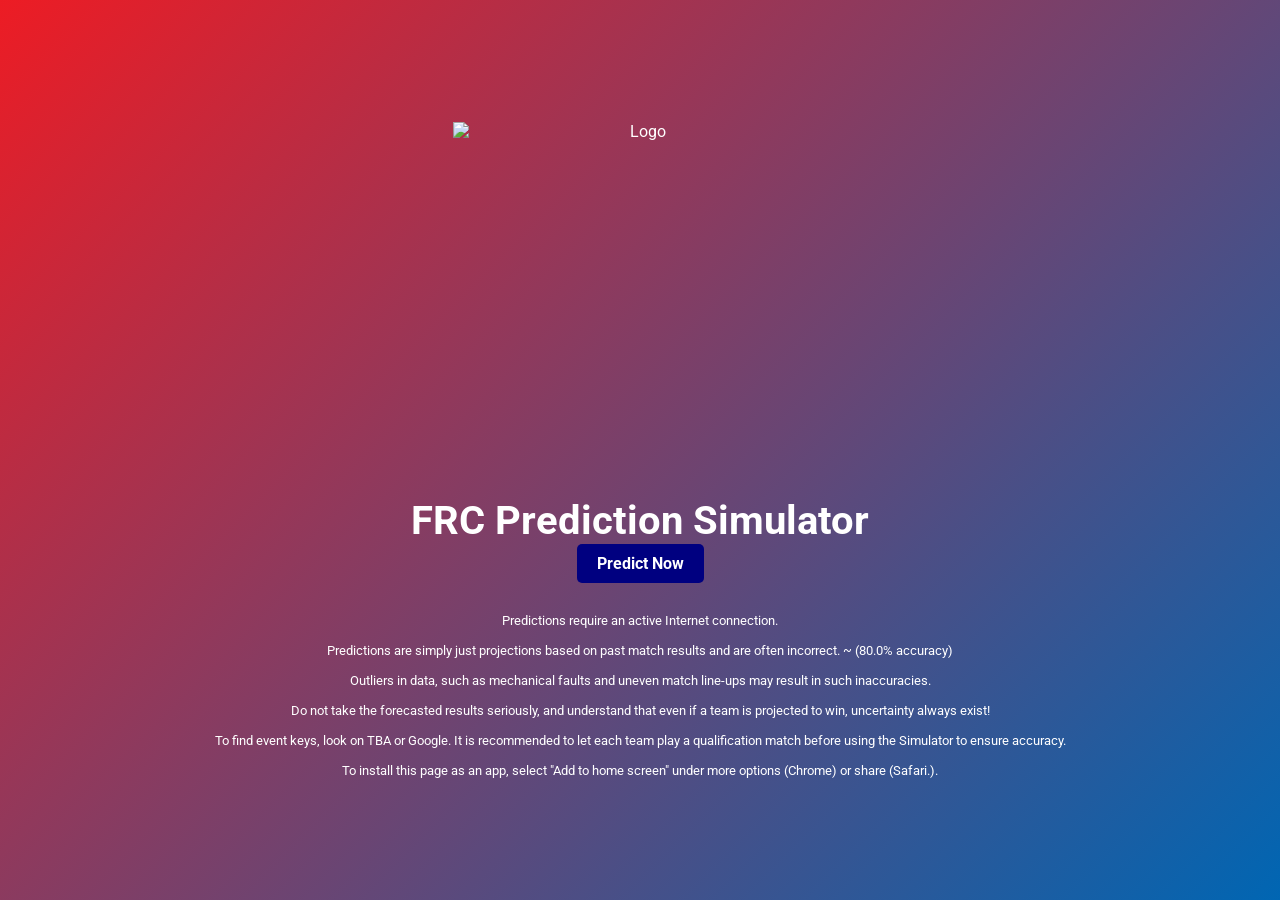
==== index.html @ 74345134 "Update index.html" ====
<!DOCTYPE html>
<html lang="en">
<head>
    <meta charset="UTF-8">
    <meta name="viewport" content="width=device-width, initial-scale=1.0">
    <title>FRC Prediction Simulator - Home</title>
    <link rel="stylesheet" href="style.css">
    <link rel="manifest" href="./manifest.json">
</head>
<body>
    <div class="hero">
        <img src="FRC Website Logo.png" width="375" height="375" alt="Logo">
        <h1 style="color: #ffffff; font-size: 2.5rem; margin-top: 0px;">FRC Prediction Simulator</h1>
        <a style="display: inline-block; padding: 10px 20px; background-color: #000080; color: white; text-decoration: none; border-radius: 5px; font-weight: bold;" href="sim.html" class="btn-link">Predict Now</a>
        <p style="color: #ffffff; font-size: 0.8rem; margin-top: 30px;">Predictions require an active Internet connection.</p>
        <p style="color: #ffffff; font-size: 0.8rem; margin-top: 15px;">Predictions are simply just projections based on past match results and are often incorrect. ~ (80.0% accuracy)</p>
        <p style="color: #ffffff; font-size: 0.8rem; margin-top: 15px;">Outliers in data, such as mechanical faults and uneven match line-ups may result in such inaccuracies.</p>
        <p style="color: #ffffff; font-size: 0.8rem; margin-top: 15px;">Do not take the forecasted results seriously, and understand that even if a team is projected to win, uncertainty always exist!</p>
        <p style="color: #ffffff; font-size: 0.8rem; margin-top: 15px;">To find event keys, look on TBA or Google. It is recommended to let each team play a qualification match before using the Simulator to ensure accuracy.</p>
        <p style="color: #ffffff; font-size: 0.8rem; margin-top: 15px;">To install this page as an app, select "Add to home screen" under more options (Chrome) or share (Safari.).</p>
    </div>
    <script src="javascript.js"></script>
</body>
</html>
---- style.css ----
@import url('https://fonts.googleapis.com/css2?family=Roboto:wght@400;700&display=swap');

/* The * selector resets most things, but html/body need explicit instructions */

*, *::before, *::after {
    margin: 0;
    padding: 0;
    box-sizing: border-box;
}

img 
{
  max-width: 100%;
  height: auto;
  display: block; /* Removes weird spacing below inline images */
}

html, body {
    margin: 0 !important;
    padding: 0 !important;
    width: 100%;
    background-color: #000080;
    background: linear-gradient(135deg, #ED1C24, #0066B3);
    background-attachment: fixed;
    font-family: 'Roboto', sans-serif;
    color: #ffffff;
}

.hero {
    display: flex;
    flex-direction: column;
    justify-content: center;
    align-items: center;
    text-align: center;
    width: 100%;
    min-height: 100vh; 
    padding: 40px 16px; 
}

.herodos {
    display: flex;
    flex-direction: column;
    justify-content: flex-start;
    align-items: center;
    text-align: center;
    width: 100%;
    padding: 0; 
    min-height: 0vh; 
}
#outputDisplay 
{
    padding: 10px 16px 40px 16px; 
    width: 100%;
    scroll-margin-top: 20px;
}

#outputDisplay:empty 
{
    padding: 0;
}
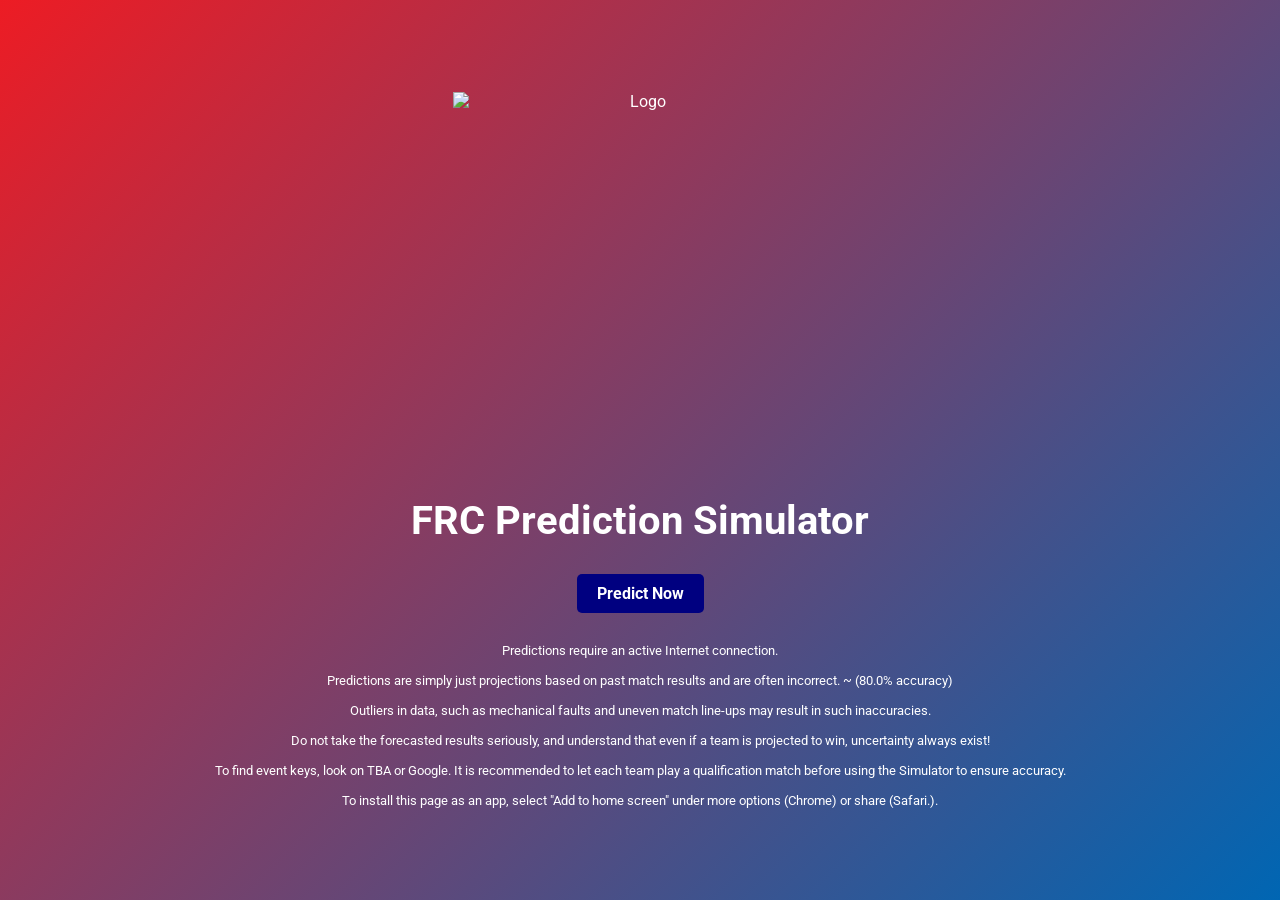
==== commit 06266c1f: "Update index.html" ====
--- a/index.html
+++ b/index.html
@@ -10,7 +10,7 @@
 <body>
     <div class="hero">
         <img src="FRC Website Logo.png" width="375" height="375" alt="Logo">
-        <h1 style="color: #ffffff; font-size: 2.5rem; margin-top: 0px;">FRC Prediction Simulator</h1>
+        <h1 style="color: #ffffff; font-size: 2.5rem; margin-top: 30px; margin-bottom: 30px;">FRC Prediction Simulator</h1>
         <a style="display: inline-block; padding: 10px 20px; background-color: #000080; color: white; text-decoration: none; border-radius: 5px; font-weight: bold;" href="sim.html" class="btn-link">Predict Now</a>
         <p style="color: #ffffff; font-size: 0.8rem; margin-top: 30px;">Predictions require an active Internet connection.</p>
         <p style="color: #ffffff; font-size: 0.8rem; margin-top: 15px;">Predictions are simply just projections based on past match results and are often incorrect. ~ (80.0% accuracy)</p>
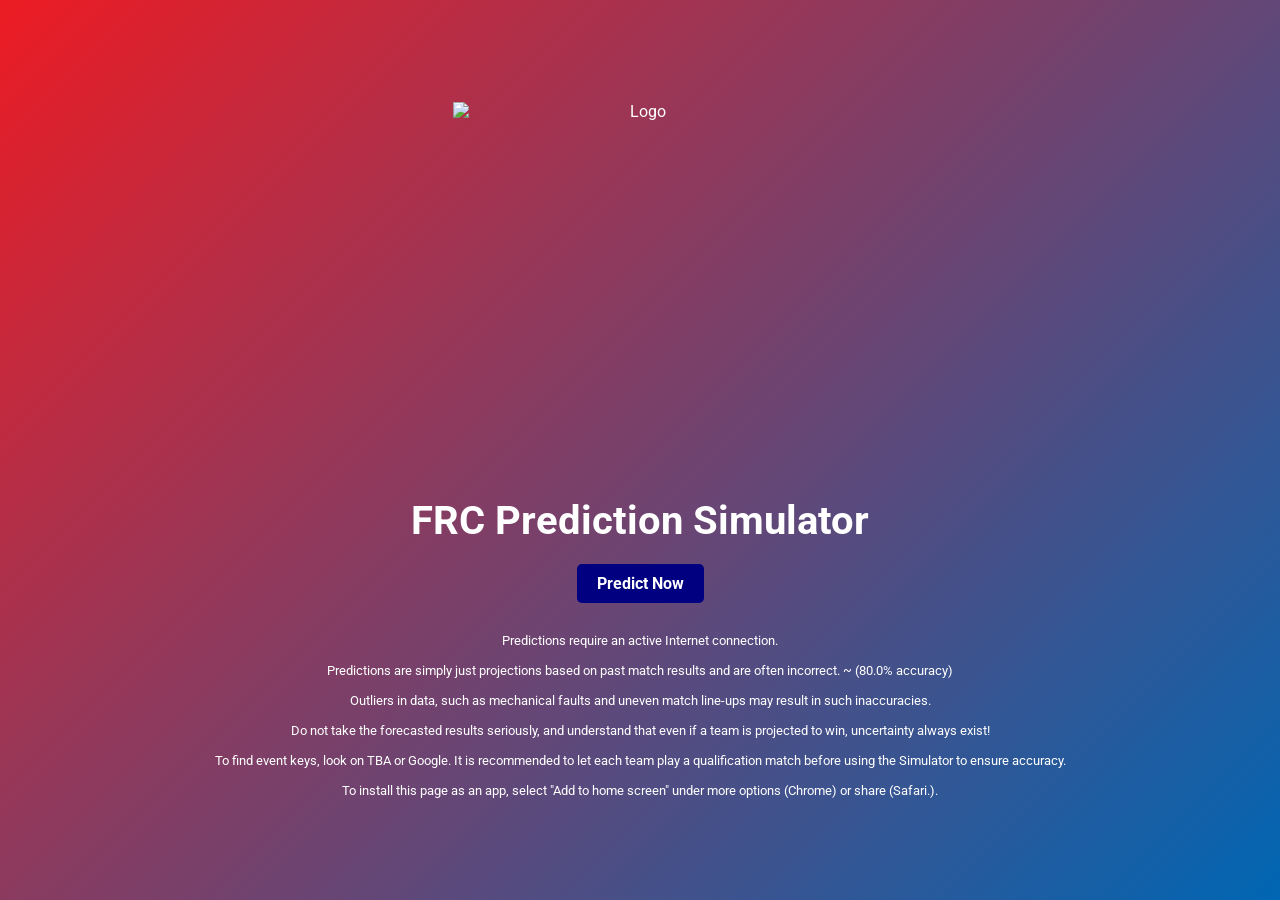
==== commit d38e41dc: "Update index.html" ====
--- a/index.html
+++ b/index.html
@@ -10,7 +10,7 @@
 <body>
     <div class="hero">
         <img src="FRC Website Logo.png" width="375" height="375" alt="Logo">
-        <h1 style="color: #ffffff; font-size: 2.5rem; margin-top: 30px; margin-bottom: 30px;">FRC Prediction Simulator</h1>
+        <h1 style="color: #ffffff; font-size: 2.5rem; margin-top: 20px; margin-bottom: 20px;">FRC Prediction Simulator</h1>
         <a style="display: inline-block; padding: 10px 20px; background-color: #000080; color: white; text-decoration: none; border-radius: 5px; font-weight: bold;" href="sim.html" class="btn-link">Predict Now</a>
         <p style="color: #ffffff; font-size: 0.8rem; margin-top: 30px;">Predictions require an active Internet connection.</p>
         <p style="color: #ffffff; font-size: 0.8rem; margin-top: 15px;">Predictions are simply just projections based on past match results and are often incorrect. ~ (80.0% accuracy)</p>
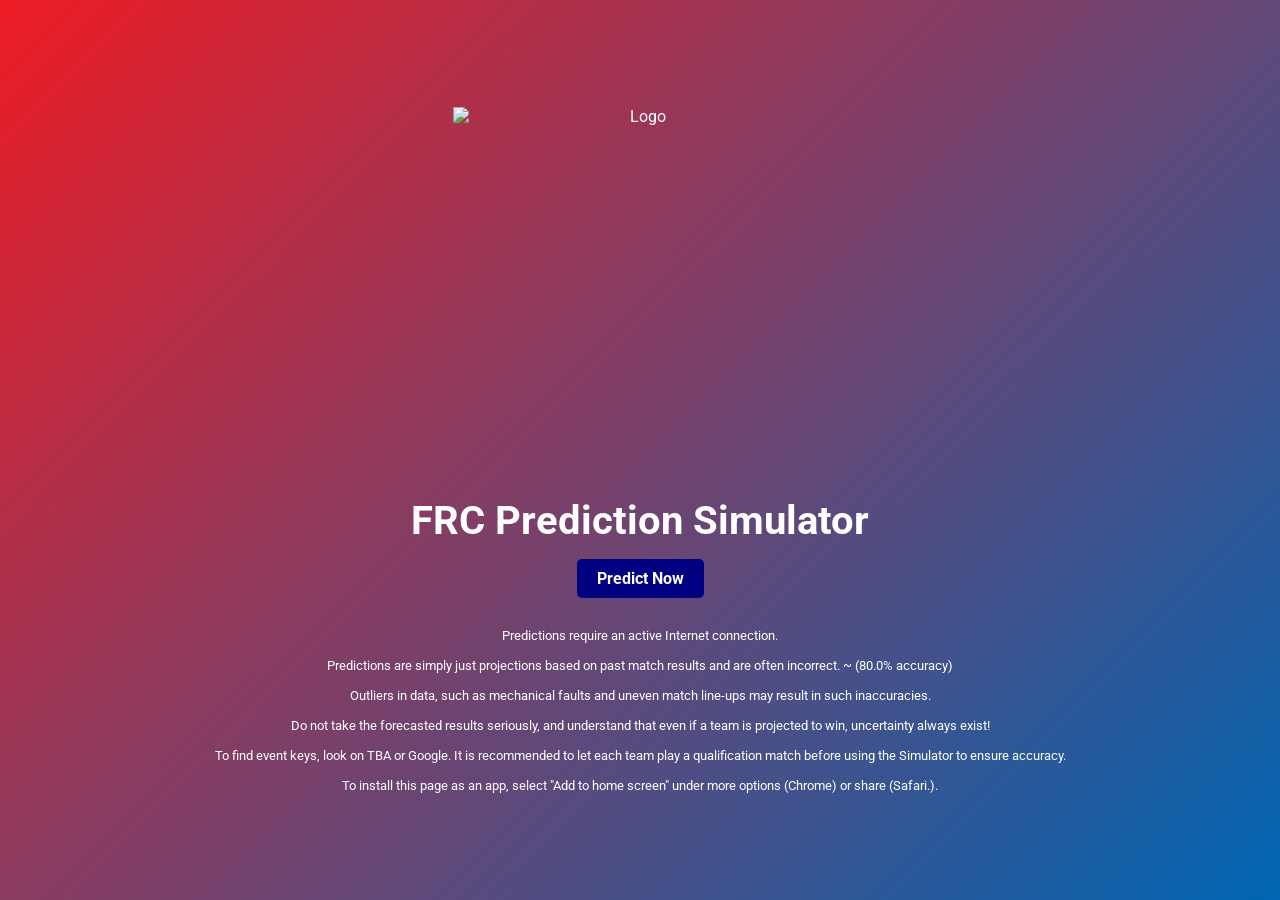
==== commit 6e6b0a0a: "Update index.html" ====
--- a/index.html
+++ b/index.html
@@ -10,7 +10,7 @@
 <body>
     <div class="hero">
         <img src="FRC Website Logo.png" width="375" height="375" alt="Logo">
-        <h1 style="color: #ffffff; font-size: 2.5rem; margin-top: 20px; margin-bottom: 20px;">FRC Prediction Simulator</h1>
+        <h1 style="color: #ffffff; font-size: 2.5rem; margin-top: 15px; margin-bottom: 15px;">FRC Prediction Simulator</h1>
         <a style="display: inline-block; padding: 10px 20px; background-color: #000080; color: white; text-decoration: none; border-radius: 5px; font-weight: bold;" href="sim.html" class="btn-link">Predict Now</a>
         <p style="color: #ffffff; font-size: 0.8rem; margin-top: 30px;">Predictions require an active Internet connection.</p>
         <p style="color: #ffffff; font-size: 0.8rem; margin-top: 15px;">Predictions are simply just projections based on past match results and are often incorrect. ~ (80.0% accuracy)</p>
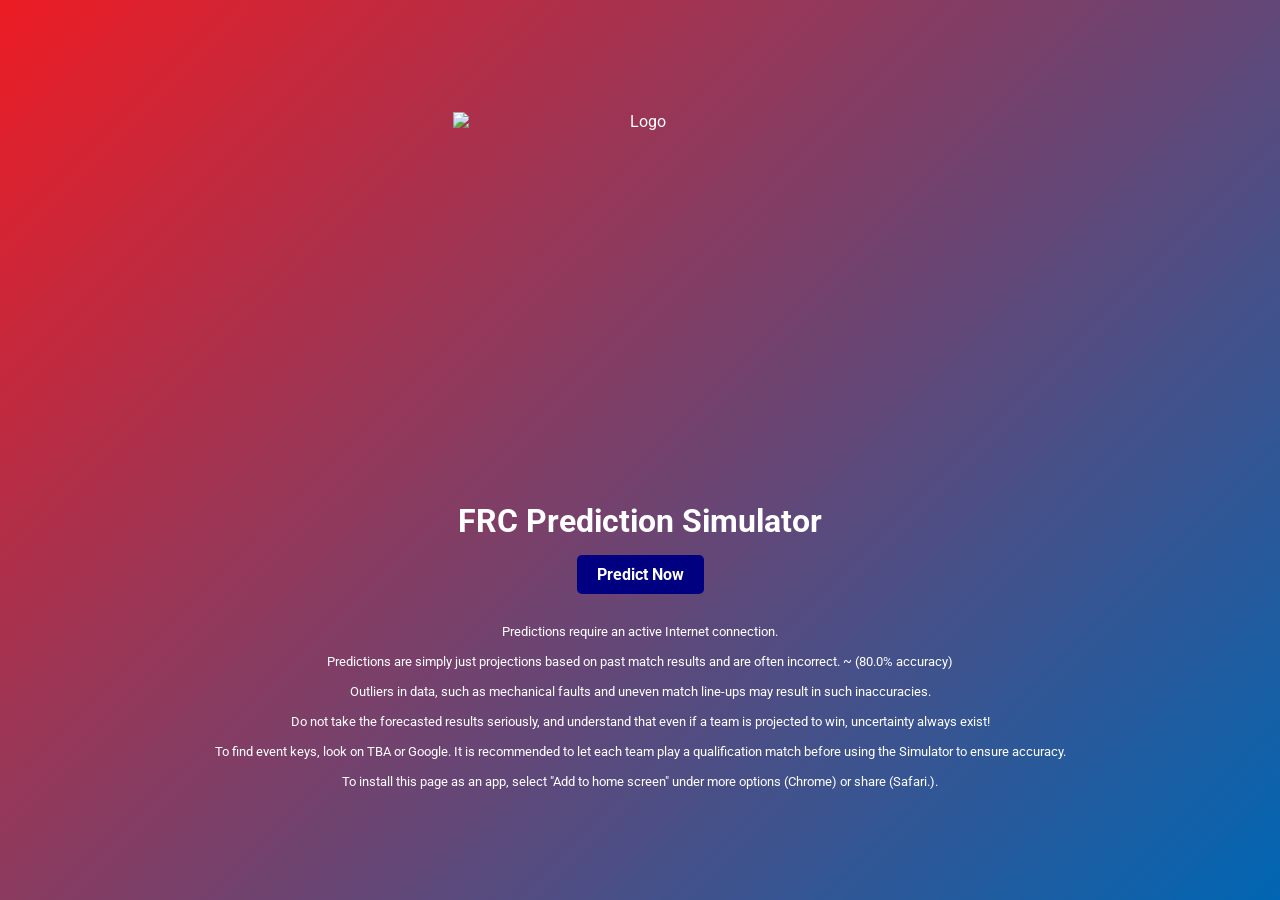
==== commit f56d7d3c: "Update index.html" ====
--- a/index.html
+++ b/index.html
@@ -10,7 +10,7 @@
 <body>
     <div class="hero">
         <img src="FRC Website Logo.png" width="375" height="375" alt="Logo">
-        <h1 style="color: #ffffff; font-size: 2.5rem; margin-top: 15px; margin-bottom: 15px;">FRC Prediction Simulator</h1>
+        <h1 style="color: #ffffff; font-size: 2rem; margin-top: 15px; margin-bottom: 15px;">FRC Prediction Simulator</h1>
         <a style="display: inline-block; padding: 10px 20px; background-color: #000080; color: white; text-decoration: none; border-radius: 5px; font-weight: bold;" href="sim.html" class="btn-link">Predict Now</a>
         <p style="color: #ffffff; font-size: 0.8rem; margin-top: 30px;">Predictions require an active Internet connection.</p>
         <p style="color: #ffffff; font-size: 0.8rem; margin-top: 15px;">Predictions are simply just projections based on past match results and are often incorrect. ~ (80.0% accuracy)</p>
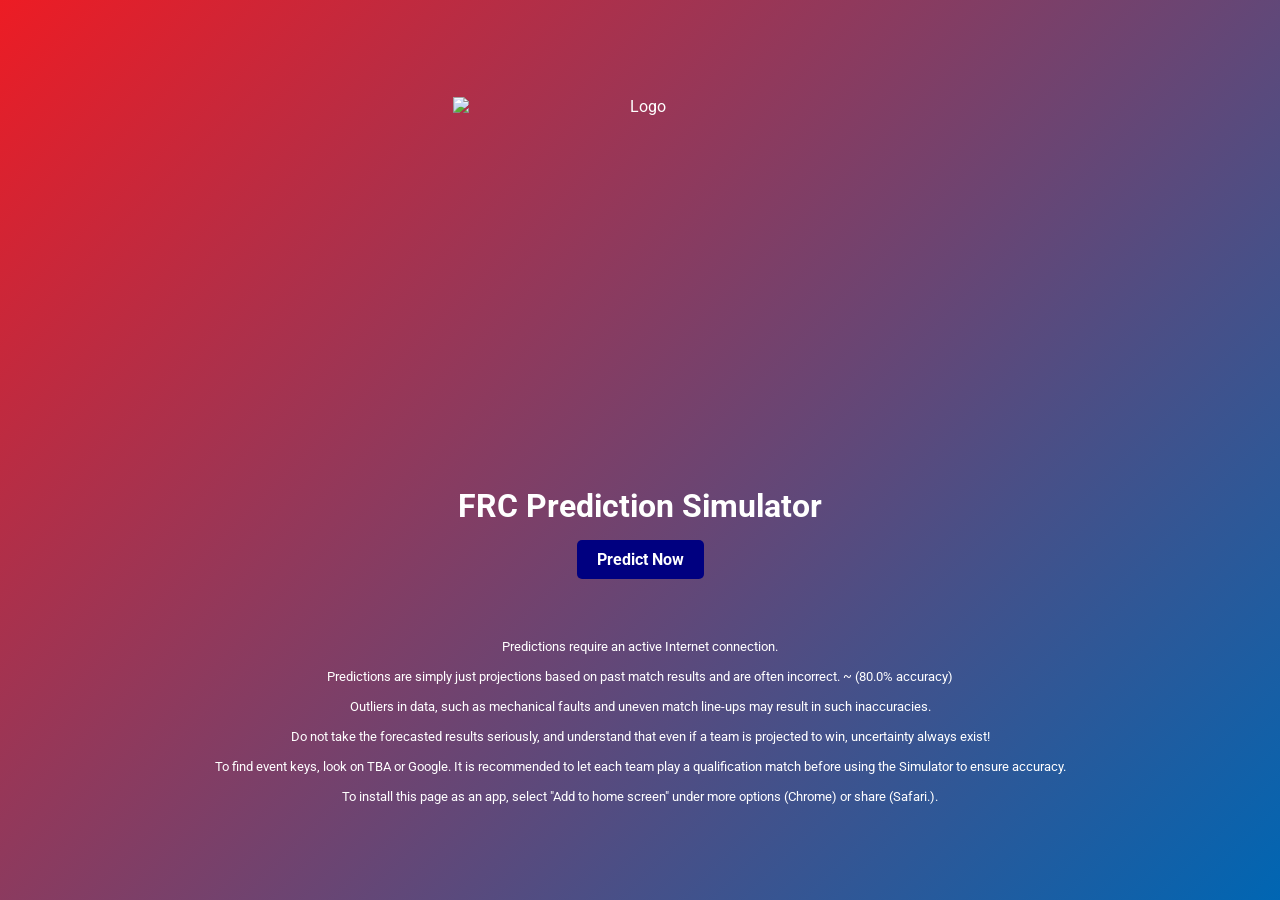
==== commit f14e7745: "Update index.html" ====
--- a/index.html
+++ b/index.html
@@ -11,7 +11,7 @@
     <div class="hero">
         <img src="FRC Website Logo.png" width="375" height="375" alt="Logo">
         <h1 style="color: #ffffff; font-size: 2rem; margin-top: 15px; margin-bottom: 15px;">FRC Prediction Simulator</h1>
-        <a style="display: inline-block; padding: 10px 20px; background-color: #000080; color: white; text-decoration: none; border-radius: 5px; font-weight: bold;" href="sim.html" class="btn-link">Predict Now</a>
+        <a href="sim.html" class="primary-btn" style="margin-bottom: 30px;">Predict Now</a>        
         <p style="color: #ffffff; font-size: 0.8rem; margin-top: 30px;">Predictions require an active Internet connection.</p>
         <p style="color: #ffffff; font-size: 0.8rem; margin-top: 15px;">Predictions are simply just projections based on past match results and are often incorrect. ~ (80.0% accuracy)</p>
         <p style="color: #ffffff; font-size: 0.8rem; margin-top: 15px;">Outliers in data, such as mechanical faults and uneven match line-ups may result in such inaccuracies.</p>
--- a/style.css
+++ b/style.css
@@ -58,3 +58,20 @@
 {
     padding: 0;
 }
+
+.primary-btn {
+    display: inline-block;
+    background-color: #000080; /* Your navy blue */
+    color: #ffffff;
+    padding: 10px 20px;
+    border-radius: 5px;
+    font-weight: bold;
+    font-size: 1rem;
+    font-family: 'Roboto', sans-serif;
+    border: none;
+    cursor: pointer;
+    text-decoration: none;
+}
+.primary-btn:hover {
+    background-color: #001fcc; 
+}
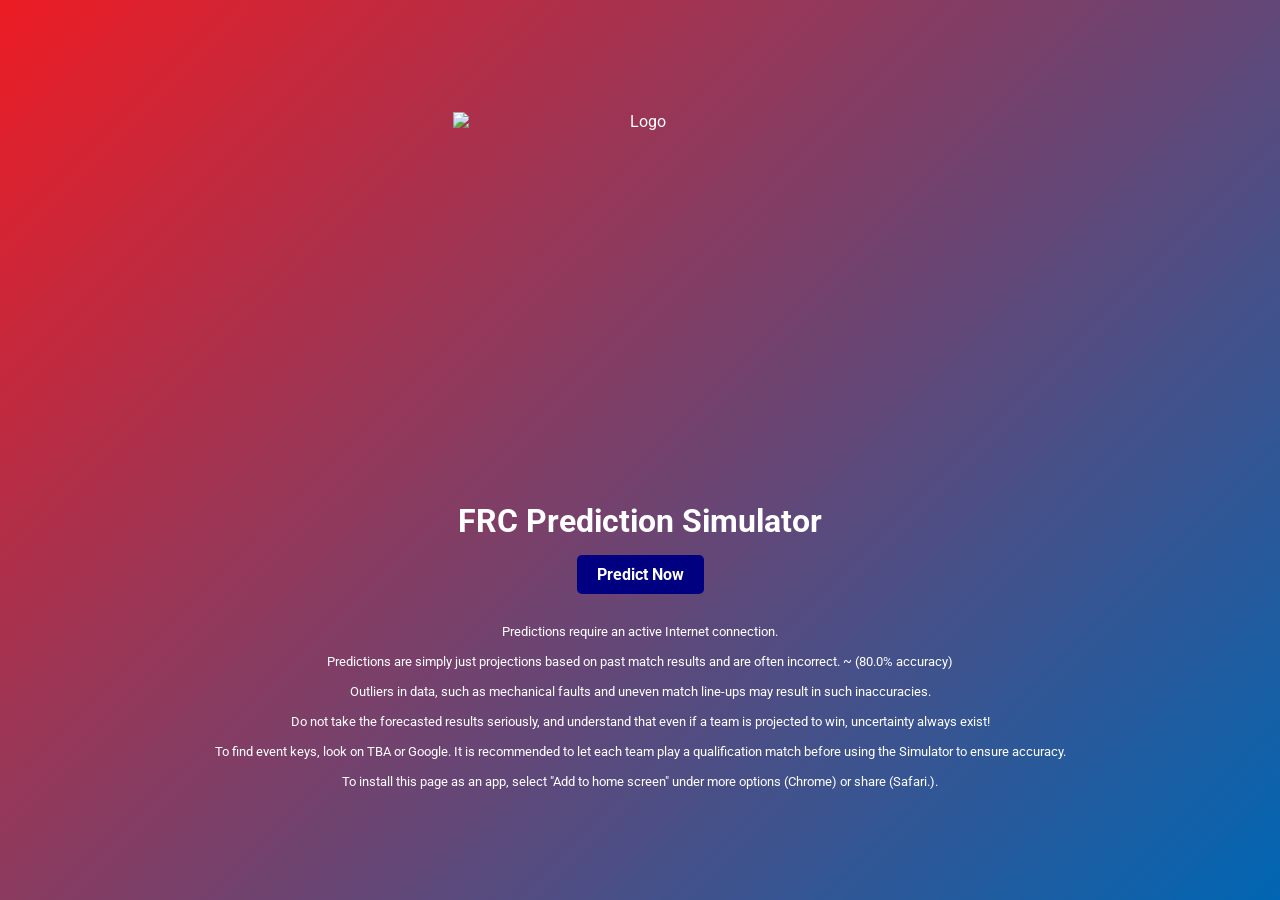
==== commit 237ffd43: "Update index.html" ====
--- a/index.html
+++ b/index.html
@@ -11,7 +11,7 @@
     <div class="hero">
         <img src="FRC Website Logo.png" width="375" height="375" alt="Logo">
         <h1 style="color: #ffffff; font-size: 2rem; margin-top: 15px; margin-bottom: 15px;">FRC Prediction Simulator</h1>
-        <a href="sim.html" class="primary-btn" style="margin-bottom: 30px;">Predict Now</a>        
+        <a href="sim.html" class="primary-btn";">Predict Now</a>        
         <p style="color: #ffffff; font-size: 0.8rem; margin-top: 30px;">Predictions require an active Internet connection.</p>
         <p style="color: #ffffff; font-size: 0.8rem; margin-top: 15px;">Predictions are simply just projections based on past match results and are often incorrect. ~ (80.0% accuracy)</p>
         <p style="color: #ffffff; font-size: 0.8rem; margin-top: 15px;">Outliers in data, such as mechanical faults and uneven match line-ups may result in such inaccuracies.</p>
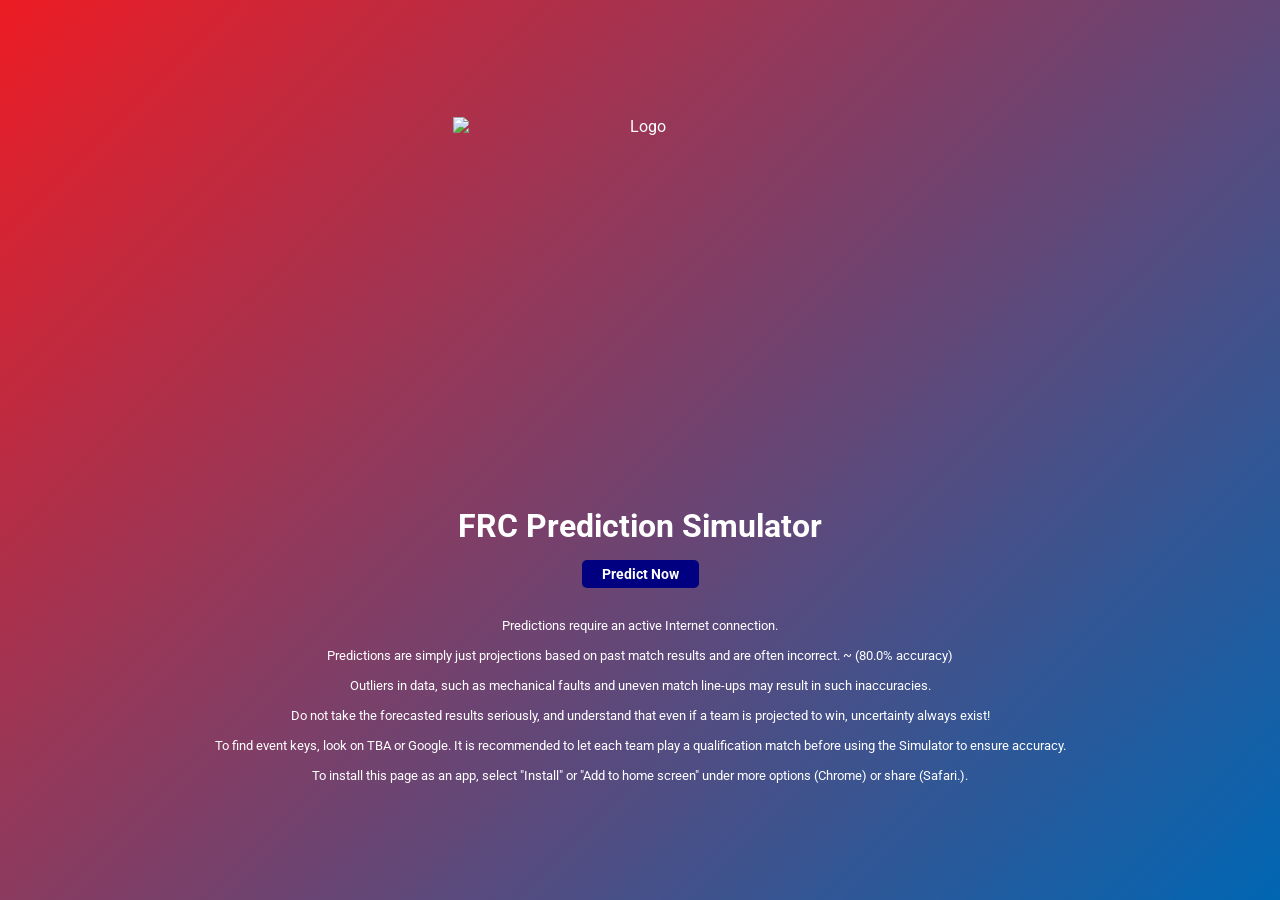
==== commit 6ac9e7d8: "Update index.html" ====
--- a/index.html
+++ b/index.html
@@ -17,7 +17,7 @@
         <p style="color: #ffffff; font-size: 0.8rem; margin-top: 15px;">Outliers in data, such as mechanical faults and uneven match line-ups may result in such inaccuracies.</p>
         <p style="color: #ffffff; font-size: 0.8rem; margin-top: 15px;">Do not take the forecasted results seriously, and understand that even if a team is projected to win, uncertainty always exist!</p>
         <p style="color: #ffffff; font-size: 0.8rem; margin-top: 15px;">To find event keys, look on TBA or Google. It is recommended to let each team play a qualification match before using the Simulator to ensure accuracy.</p>
-        <p style="color: #ffffff; font-size: 0.8rem; margin-top: 15px;">To install this page as an app, select "Add to home screen" under more options (Chrome) or share (Safari.).</p>
+        <p style="color: #ffffff; font-size: 0.8rem; margin-top: 15px;">To install this page as an app, select "Install" or "Add to home screen" under more options (Chrome) or share (Safari.).</p>
     </div>
     <script src="javascript.js"></script>
 </body>
--- a/style.css
+++ b/style.css
@@ -33,8 +33,8 @@
     align-items: center;
     text-align: center;
     width: 100%;
-    min-height: 100vh; 
-    padding: 40px 16px; 
+    min-height: 100svh; 
+    padding: 15px 16px;
 }
 
 .herodos {
@@ -47,6 +47,7 @@
     padding: 0; 
     min-height: 0vh; 
 }
+
 #outputDisplay 
 {
     padding: 10px 16px 40px 16px; 
@@ -59,19 +60,36 @@
     padding: 0;
 }
 
-.primary-btn {
+.primary-btn 
+{
     display: inline-block;
     background-color: #000080; /* Your navy blue */
     color: #ffffff;
-    padding: 10px 20px;
+    padding: 6px 20px;
     border-radius: 5px;
     font-weight: bold;
-    font-size: 1rem;
+    font-size: 0.85rem;
     font-family: 'Roboto', sans-serif;
     border: none;
     cursor: pointer;
     text-decoration: none;
 }
-.primary-btn:hover {
+.primary-btn:hover 
+{
     background-color: #001fcc; 
 }
+
+#eventKeyInput 
+{
+    background-color: #ffffff;
+    color: #333333;
+    padding: 6px 15px;          
+    border-radius: 5px;          
+    font-family: 'Roboto', sans-serif;
+    font-size: 0.85rem;
+    border: 2px solid #000080;
+    outline: none;
+    width: 250px;                
+    max-width: 90%;              
+    margin-bottom: 10px;
+}
